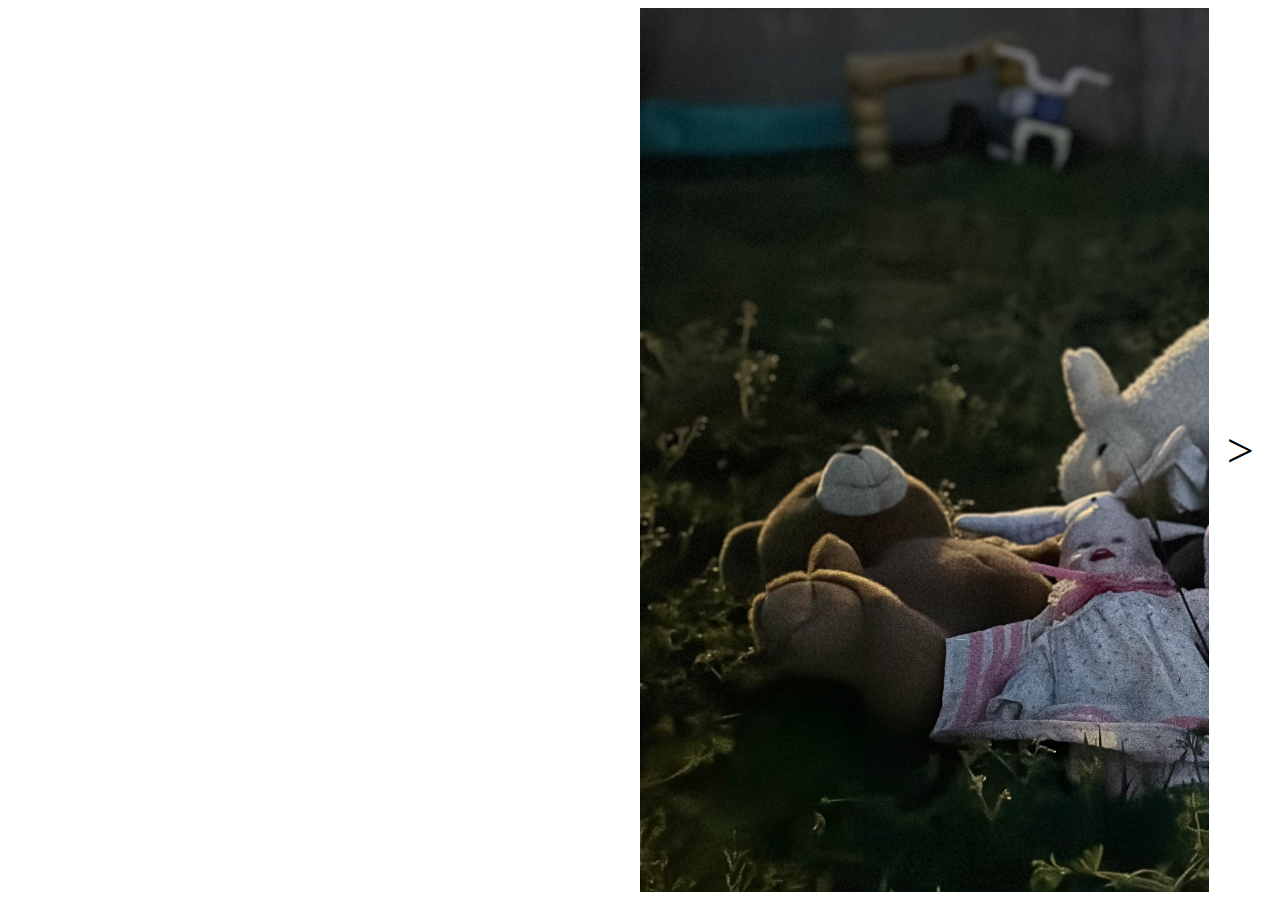
==== index.html @ 5a04e7ca "send to server" ====
<html lang="en">
<head>
    <meta charset="UTF-8">
    <meta name="viewport" content="width=device-width, initial-scale=1.0">
    <title>zine</title>

    <link rel="stylesheet" href="style.css">
</head>
<body>
    <div class="container">
        <div class="left">
        </div>
        <div class="left-page">
        </div>
        <div class="right-page"></div>
        <div class="right">
            <a href="page-1/index.html">></a>
        </div>
    </div>
</body>
</html>
---- style.css ----
.container{
    display: flex;
    width: 100%;
    height: 100%;
}

.left{
    width: 5%;
    display: flex;
    align-items: center;
    justify-content: center;
}

.left a{
    font-size: 3em;
    color: black;
    text-decoration: none;
}

.right{
    width: 5%;
    display: flex;
    align-items: center;
    justify-content: center;
}

.right a{
    font-size: 3em;
    color: black;
    text-decoration: none;
}

.left-page{
    width: 45%;
}

.right-page{
    width: 45%;
    background-image: url(images/toys.jpeg);
    background-size: cover;
}

.goddess{
    width: 40%;
    height: 40%;
    position: relative;
    left: 50%;
    top: 10%;
    background-color: white;
}
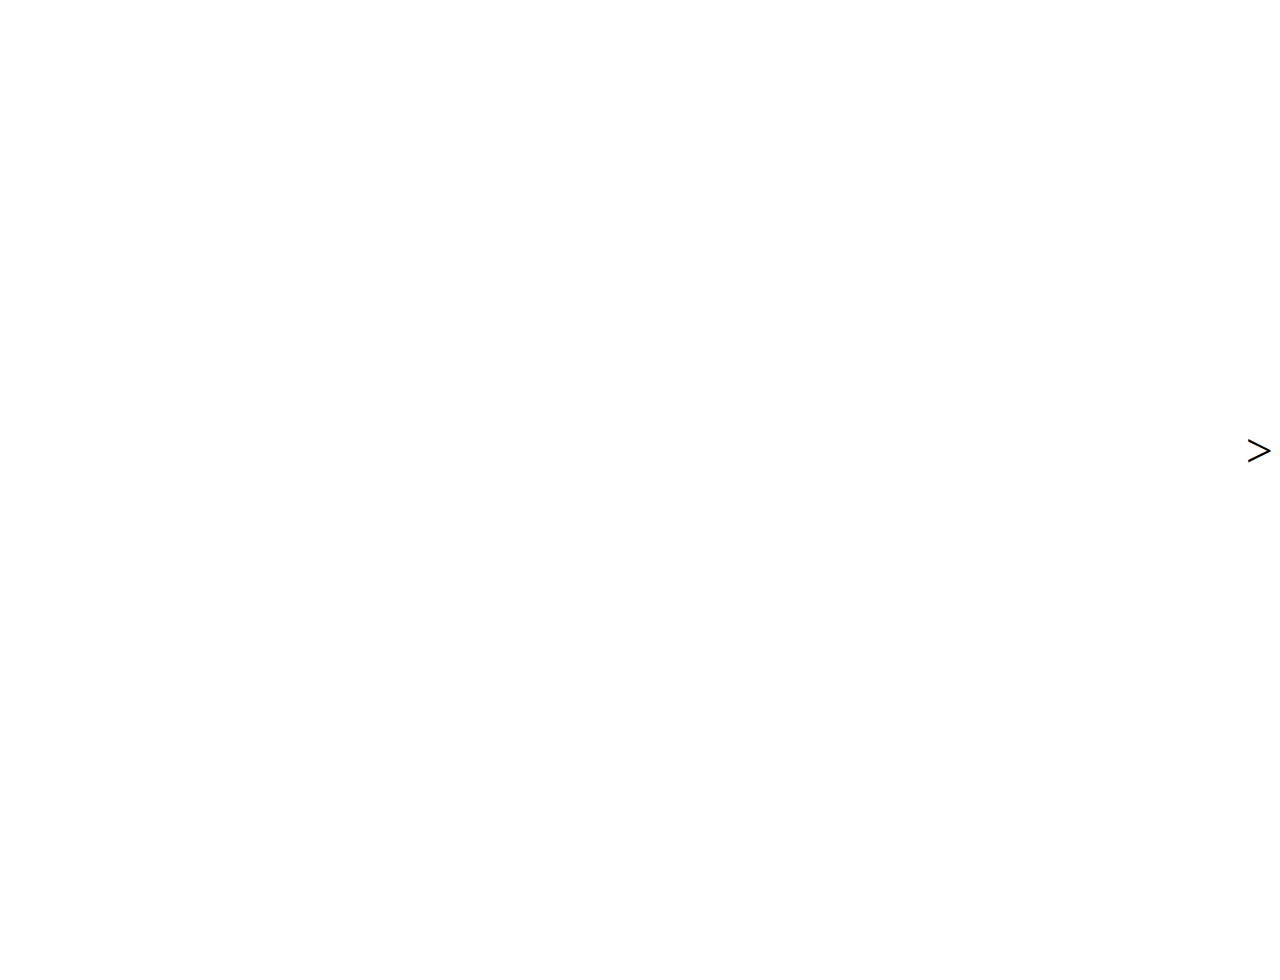
==== commit 93308964: "send to server" ====
--- a/index.html
+++ b/index.html
@@ -8,11 +8,7 @@
 </head>
 <body>
     <div class="container">
-        <div class="left">
-        </div>
-        <div class="left-page">
-        </div>
-        <div class="right-page"></div>
+        <div class="image"></div>
         <div class="right">
             <a href="page-1/index.html">></a>
         </div>
--- a/style.css
+++ b/style.css
@@ -4,11 +4,15 @@
     height: 100%;
 }
 
-.left{
-    width: 5%;
+.image{
+    width: 90%;
+    height: 110%;
+    background-image: url(images/zine\ cover.png);
+    background-size: cover;
     display: flex;
     align-items: center;
     justify-content: center;
+    margin: 0 auto; 
 }
 
 .left a{
@@ -18,7 +22,7 @@
 }
 
 .right{
-    width: 5%;
+    width: 2%;
     display: flex;
     align-items: center;
     justify-content: center;
@@ -28,23 +32,7 @@
     font-size: 3em;
     color: black;
     text-decoration: none;
+    
 }
 
-.left-page{
-    width: 45%;
-}
 
-.right-page{
-    width: 45%;
-    background-image: url(images/toys.jpeg);
-    background-size: cover;
-}
-
-.goddess{
-    width: 40%;
-    height: 40%;
-    position: relative;
-    left: 50%;
-    top: 10%;
-    background-color: white;
-}